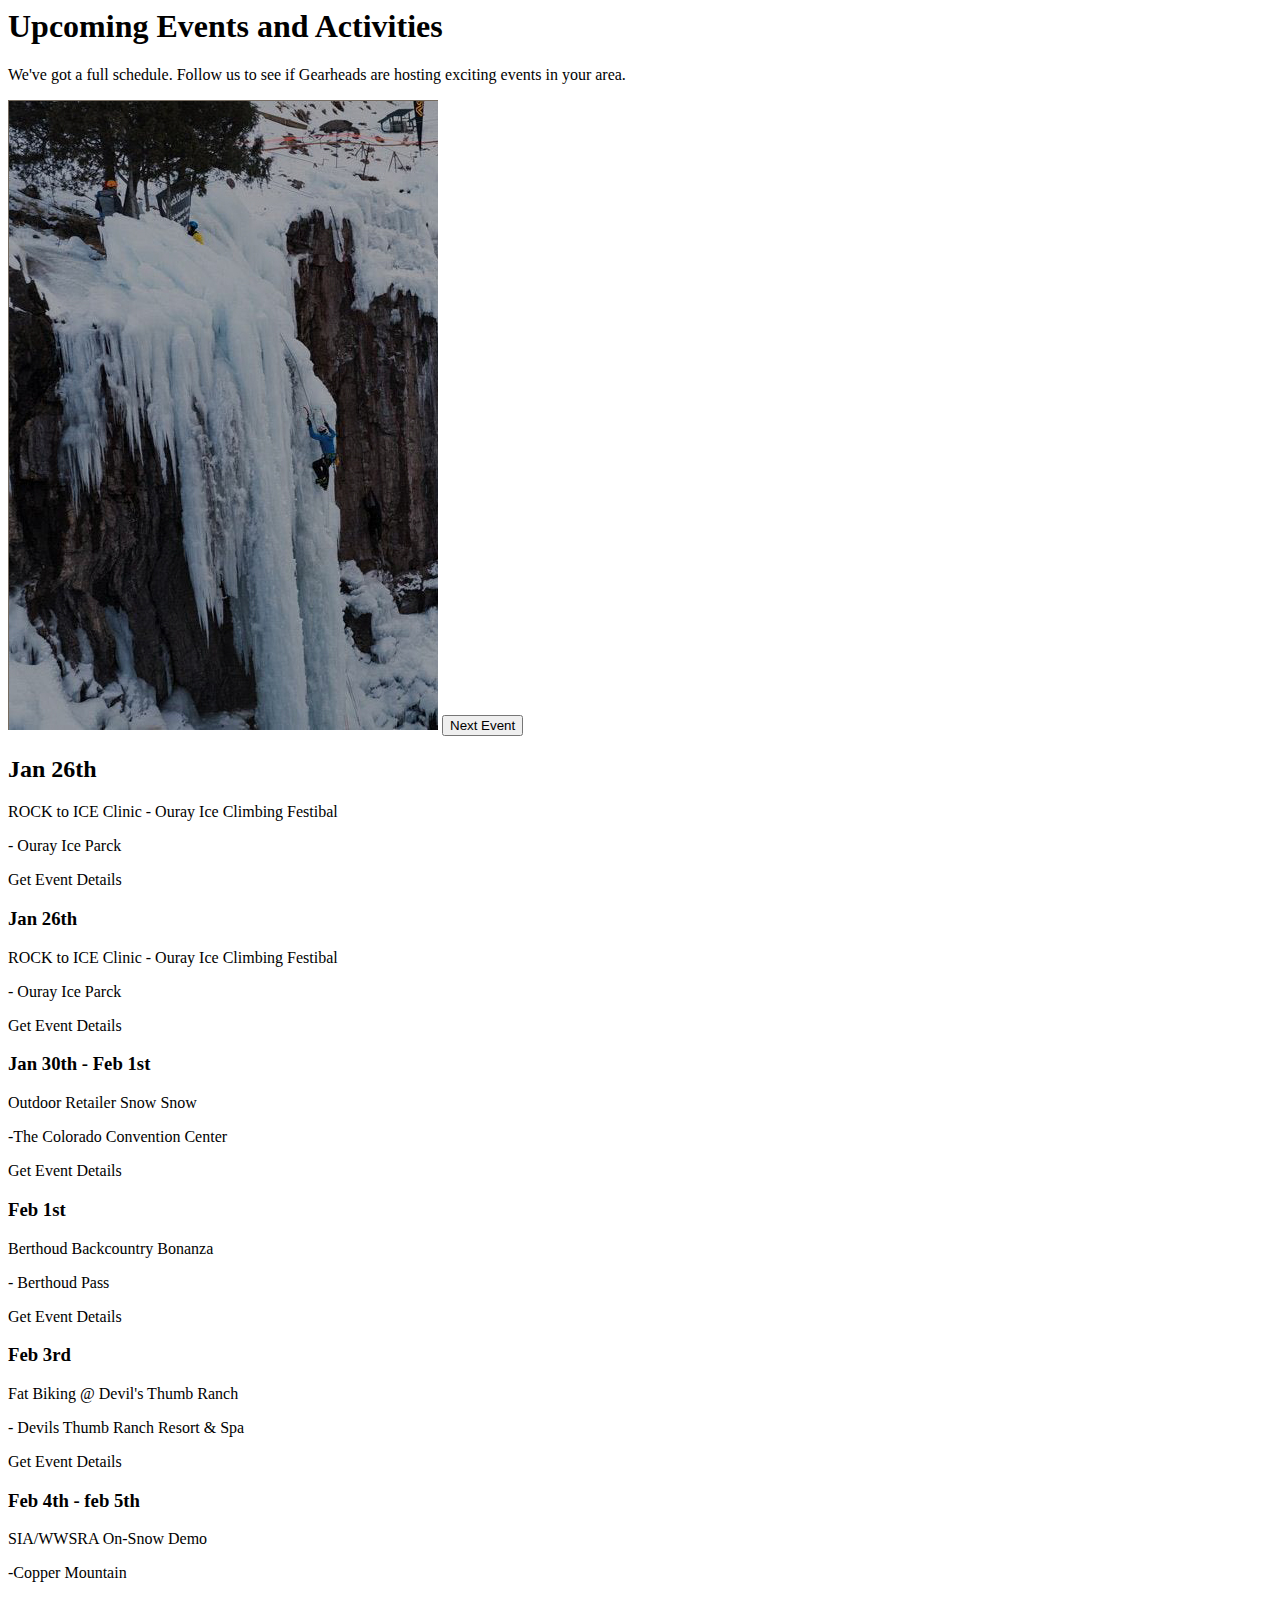
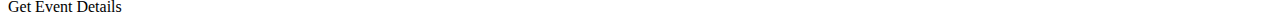
==== Quiz-2/index.html @ ec6cd128 "Marckup terminado" ====
<html lang="en">
<head>
    <meta charset="UTF-8">
    <meta name="viewport" content="width=device-width, initial-scale=1.0">
    <meta http-equiv="X-UA-Compatible" content="ie=edge">
    <title>Quiz 2</title>
    <link rel="stylesheet" href="css/style.css">
</head>
<body>
    <div class="container">
        <h1>Upcoming Events and Activities</h1>
        <p class="subtitle">We've got a full schedule. Follow us to see if Gearheads are hosting exciting events in your area.</p>
        
        <div class="imageInfo">
            <img src="img/bg-event.jpg" alt="">
            <button type="submit">Next Event</button>
            <h2>Jan 26th</h2>
            <P>ROCK to ICE Clinic - Ouray Ice Climbing Festibal</P>
            <p>- Ouray Ice Parck</p>
            <a>Get Event Details</a>

        </div>
        <div class="calendar">
            <h3>Jan 26th</h3>
            <p>ROCK to ICE Clinic - Ouray Ice Climbing Festibal</p>
            <p>- Ouray Ice Parck</p>
            <a>Get Event Details</a>

            <h3>Jan 30th - Feb 1st</h3>
            <p>Outdoor Retailer Snow Snow</p>
            <p>-The Colorado Convention Center</p>
            <a>Get Event Details</a>
            
            <h3>Feb 1st</h3>
            <p>Berthoud Backcountry Bonanza</p>
            <p>- Berthoud Pass</p>
            <a>Get Event Details</a>

            <h3>Feb 3rd</h3>
            <p>Fat Biking @ Devil's Thumb Ranch</p>
            <p>- Devils Thumb Ranch Resort & Spa</p>
            <a>Get Event Details</a>

            <h3>Feb 4th - feb 5th</h3>
            <p>SIA/WWSRA On-Snow Demo</p>
            <p>-Copper Mountain</p>
            <a>Get Event Details</a>
        </div>
    </div>
    
</body>
</html>
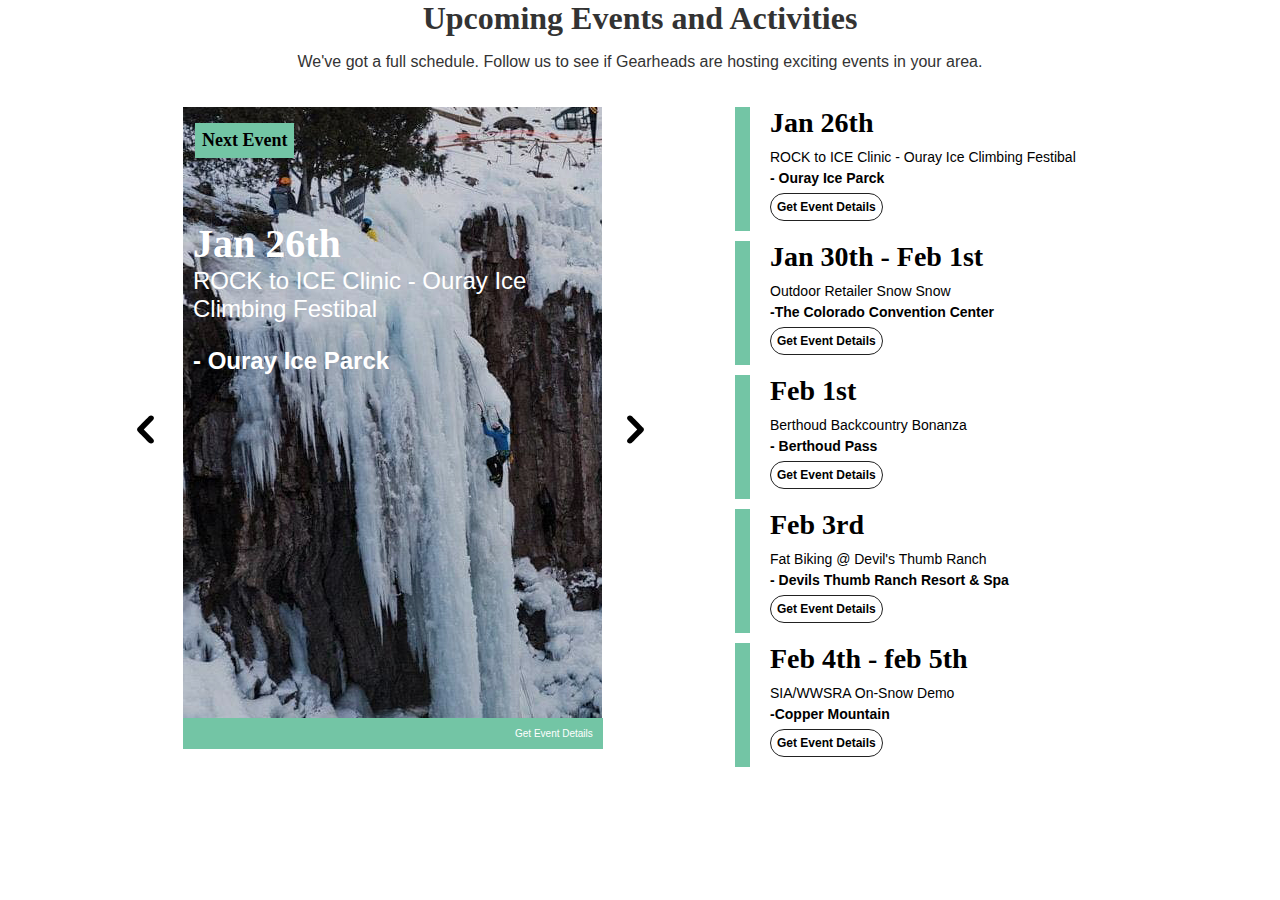
==== commit feb5cf9c: "CSS terminado" ====
--- a/Quiz-2/index.html
+++ b/Quiz-2/index.html
@@ -12,40 +12,50 @@
         <p class="subtitle">We've got a full schedule. Follow us to see if Gearheads are hosting exciting events in your area.</p>
         
         <div class="imageInfo">
-            <img src="img/bg-event.jpg" alt="">
-            <button type="submit">Next Event</button>
-            <h2>Jan 26th</h2>
-            <P>ROCK to ICE Clinic - Ouray Ice Climbing Festibal</P>
-            <p>- Ouray Ice Parck</p>
-            <a>Get Event Details</a>
+            <img class="arror-left" src="img/arrow-left.svg" alt="arrow left">
+            <span>Next Event</span>
+            <div class="info">
+                <h3 class="img-event-date">Jan 26th</h3>
+                <P class="img-event-description">ROCK to ICE Clinic - Ouray Ice Climbing Festibal</P>
+                <p class="img-event-place">- Ouray Ice Parck</p>
+            </div>
+            <a class="img-btn">Get Event Details</a>
+            <img class="arrow-right" src="img/arrow-right.svg" alt="arrow-right">
+        </div>
+        
 
-        </div>
-        <div class="calendar">
-            <h3>Jan 26th</h3>
-            <p>ROCK to ICE Clinic - Ouray Ice Climbing Festibal</p>
-            <p>- Ouray Ice Parck</p>
-            <a>Get Event Details</a>
-
-            <h3>Jan 30th - Feb 1st</h3>
-            <p>Outdoor Retailer Snow Snow</p>
-            <p>-The Colorado Convention Center</p>
-            <a>Get Event Details</a>
-            
-            <h3>Feb 1st</h3>
-            <p>Berthoud Backcountry Bonanza</p>
-            <p>- Berthoud Pass</p>
-            <a>Get Event Details</a>
-
-            <h3>Feb 3rd</h3>
-            <p>Fat Biking @ Devil's Thumb Ranch</p>
-            <p>- Devils Thumb Ranch Resort & Spa</p>
-            <a>Get Event Details</a>
-
-            <h3>Feb 4th - feb 5th</h3>
-            <p>SIA/WWSRA On-Snow Demo</p>
-            <p>-Copper Mountain</p>
-            <a>Get Event Details</a>
-        </div>
+        <ul class="calendar">
+            <li>
+                <h4>Jan 26th</h4>
+                <p class="event-description">ROCK to ICE Clinic - Ouray Ice Climbing Festibal</p>
+                <p class="event-place">- Ouray Ice Parck</p>
+                <a>Get Event Details</a>
+            </li>
+            <li>
+                <h4>Jan 30th - Feb 1st</h4>
+                <p class="event-description">Outdoor Retailer Snow Snow</p>
+                <p class="event-place">-The Colorado Convention Center</p>
+                <a>Get Event Details</a>
+            </li>
+            <li>
+                <h4>Feb 1st</h4>
+                <p class="event-description">Berthoud Backcountry Bonanza</p>
+                <p class="event-place">- Berthoud Pass</p>
+                <a>Get Event Details</a>
+            </li>
+            <li>
+                <h4>Feb 3rd</h4>
+                <p class="event-description">Fat Biking @ Devil's Thumb Ranch</p>
+                <p class="event-place">- Devils Thumb Ranch Resort & Spa</p>
+                <a>Get Event Details</a>
+            </li>
+            <li>
+                <h4>Feb 4th - feb 5th</h4>
+                <p class="event-description">SIA/WWSRA On-Snow Demo</p>
+                <p class="event-place">-Copper Mountain</p>
+                <a>Get Event Details</a>
+            </li>
+        </ul>
     </div>
     
 </body>
--- a/Quiz-2/css/style.css
+++ b/Quiz-2/css/style.css
@@ -0,0 +1,176 @@
+/* Variables*/
+/*General*/
+/********
+    a
+********/
+.arror-left {
+  height: 45px;
+  position: absolute;
+  left: 33px;
+  top: 300px;
+  width: 45px;
+}
+
+.arrow-right {
+  height: 45px;
+  position: absolute;
+  left: 523px;
+  top: 300px;
+  width: 45px;
+}
+
+/********
+    b
+********/
+body {
+  margin: 0 auto;
+}
+
+/********
+    c
+********/
+.container {
+  max-width: 1100px;
+  margin: 0 auto;
+  text-align: center;
+}
+
+.calendar {
+  float: right;
+  list-style: none;
+  padding: 0;
+  margin: 0;
+  width: 45%;
+}
+
+/********
+    e
+********/
+.event-description {
+  font-family: Arial, Helvetica, sans-serif;
+  font-size: 14px;
+  margin-top: 0;
+  margin-bottom: 5px;
+}
+
+.event-place {
+  font-weight: bold;
+  font-size: 14px;
+  font-family: Arial, Helvetica, sans-serif;
+  margin-top: 0;
+}
+
+/********
+    h
+********/
+h1 {
+  color: #333;
+  font-family: Georgia, "Times New Roman", Times, serif;
+  margin-bottom: 10px;
+  size: 45px;
+  text-align: center;
+}
+
+/********
+    i
+********/
+.imageInfo {
+  width: 55%;
+  padding-bottom: 611px;
+  float: left;
+  background: no-repeat;
+  background-image: url(../img/bg-event.jpg);
+  background-position: center;
+  position: relative;
+}
+.imageInfo span {
+  background-color: #73C5A5;
+  font-size: 18px;
+  font-weight: bold;
+  padding: 7px;
+  position: absolute;
+  left: 105px;
+  top: 16px;
+}
+
+.info {
+  position: absolute;
+  left: 103px;
+  top: 113px;
+  text-align: left;
+  max-width: 335px;
+}
+
+.img-btn {
+  background-color: #73C5A5;
+  color: #fff;
+  font-family: Arial, Helvetica, sans-serif;
+  font-size: 10px;
+  left: 93px;
+  padding: 10px;
+  padding-left: 332px;
+  position: absolute;
+  top: 611px;
+}
+
+.img-event-date {
+  color: #fff;
+  font-size: 40px;
+  margin-bottom: 10px;
+  margin: 0;
+}
+
+.img-event-description {
+  color: #fff;
+  font-family: Arial, Helvetica, sans-serif;
+  font-size: 24px;
+  margin: 0;
+}
+
+.img-event-place {
+  color: #fff;
+  font-family: Arial, Helvetica, sans-serif;
+  font-size: 24px;
+  font-weight: bold;
+}
+
+/********
+    l
+********/
+li {
+  border-bottom-left-radius: 15px solid #73C5A5;
+  border-left: #73C5A5 solid 15px;
+  margin-bottom: 10px;
+  margin-left: 40px;
+  padding-bottom: 17px;
+  padding-left: 20px;
+  text-align: left;
+}
+li a {
+  background-color: #fff;
+  border: #222 solid 1px;
+  border-radius: 100px;
+  font-family: Arial, Helvetica, sans-serif;
+  font-size: 12px;
+  font-weight: bold;
+  height: 30px;
+  padding: 6px;
+}
+li h4 {
+  font-size: 28px;
+  margin-bottom: 10px;
+  margin-top: 0;
+}
+
+/********
+    s
+********/
+.subtitle {
+  padding-bottom: 20px;
+  color: #333;
+  font-family: Arial, Helvetica, sans-serif;
+  size: 14px;
+  text-align: center;
+}
+
+/*# sourceMappingURL=style.css.map */
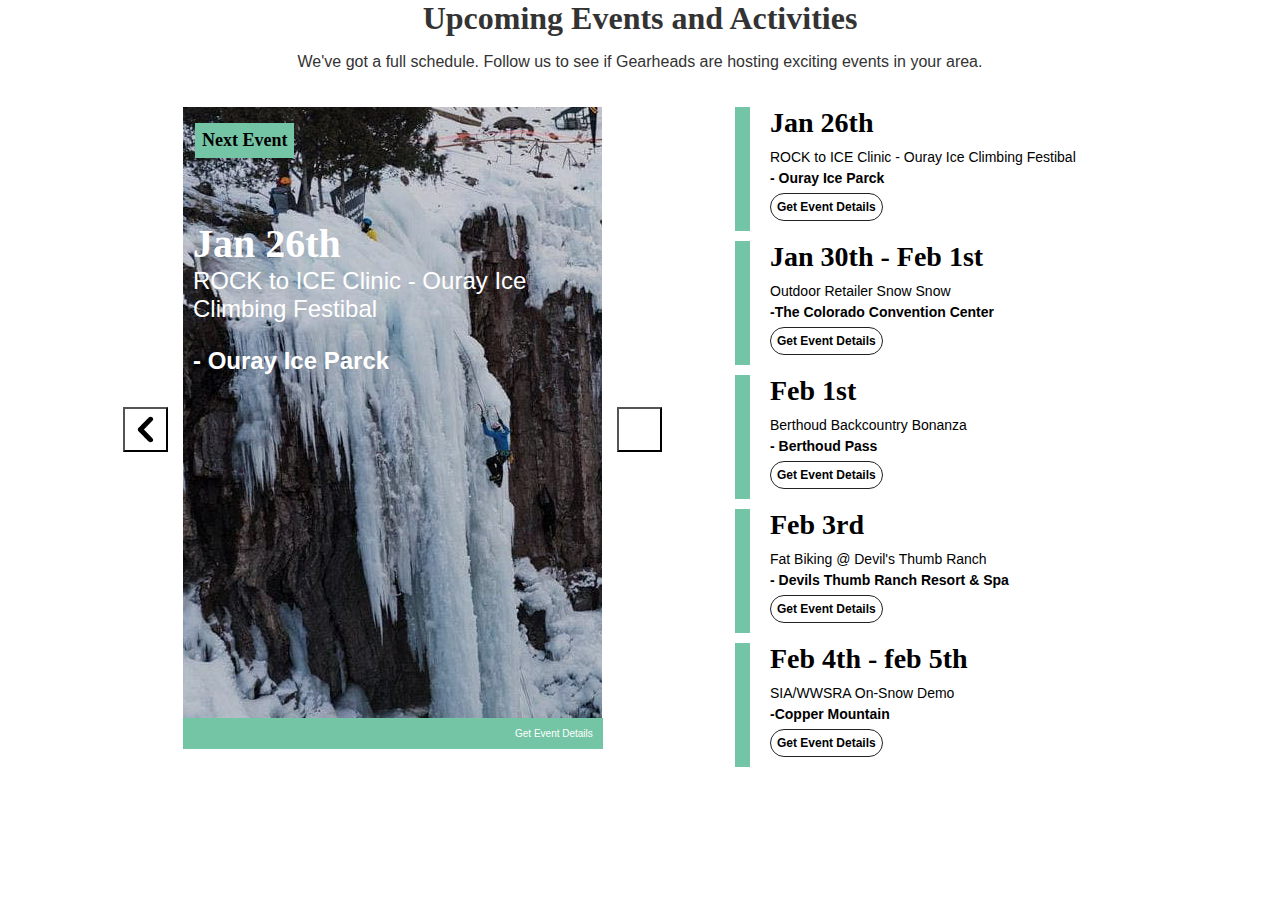
==== commit c18f823a: "Cambio los arrows" ====
--- a/Quiz-2/index.html
+++ b/Quiz-2/index.html
@@ -12,15 +12,15 @@
         <p class="subtitle">We've got a full schedule. Follow us to see if Gearheads are hosting exciting events in your area.</p>
         
         <div class="imageInfo">
-            <img class="arror-left" src="img/arrow-left.svg" alt="arrow left">
-            <span>Next Event</span>
+            <button type="button" class="arrow-left"></button>
+            <span class="ad">Next Event</span>
             <div class="info">
                 <h3 class="img-event-date">Jan 26th</h3>
                 <P class="img-event-description">ROCK to ICE Clinic - Ouray Ice Climbing Festibal</P>
                 <p class="img-event-place">- Ouray Ice Parck</p>
             </div>
             <a class="img-btn">Get Event Details</a>
-            <img class="arrow-right" src="img/arrow-right.svg" alt="arrow-right">
+            <button type="button" class="arrow-right"></button>
         </div>
         
 
--- a/Quiz-2/css/style.css
+++ b/Quiz-2/css/style.css
@@ -3,7 +3,19 @@
 /********
     a
 ********/
-.arror-left {
+.ad {
+  background-color: #73C5A5;
+  font-size: 18px;
+  font-weight: bold;
+  padding: 7px;
+  position: absolute;
+  left: 105px;
+  top: 16px;
+}
+
+.arrow-left {
+  background: url(../img/arrow-left.svg) center no-repeat;
+  background-size: contain;
   height: 45px;
   position: absolute;
   left: 33px;
@@ -12,9 +24,11 @@
 }
 
 .arrow-right {
+  background: url(../../img/arrow-right.svg) center no-repeat;
+  background-size: contain;
   height: 45px;
   position: absolute;
-  left: 523px;
+  left: 527px;
   top: 300px;
   width: 45px;
 }
@@ -82,15 +96,6 @@
   background-image: url(../img/bg-event.jpg);
   background-position: center;
   position: relative;
-}
-.imageInfo span {
-  background-color: #73C5A5;
-  font-size: 18px;
-  font-weight: bold;
-  padding: 7px;
-  position: absolute;
-  left: 105px;
-  top: 16px;
 }
 
 .info {
